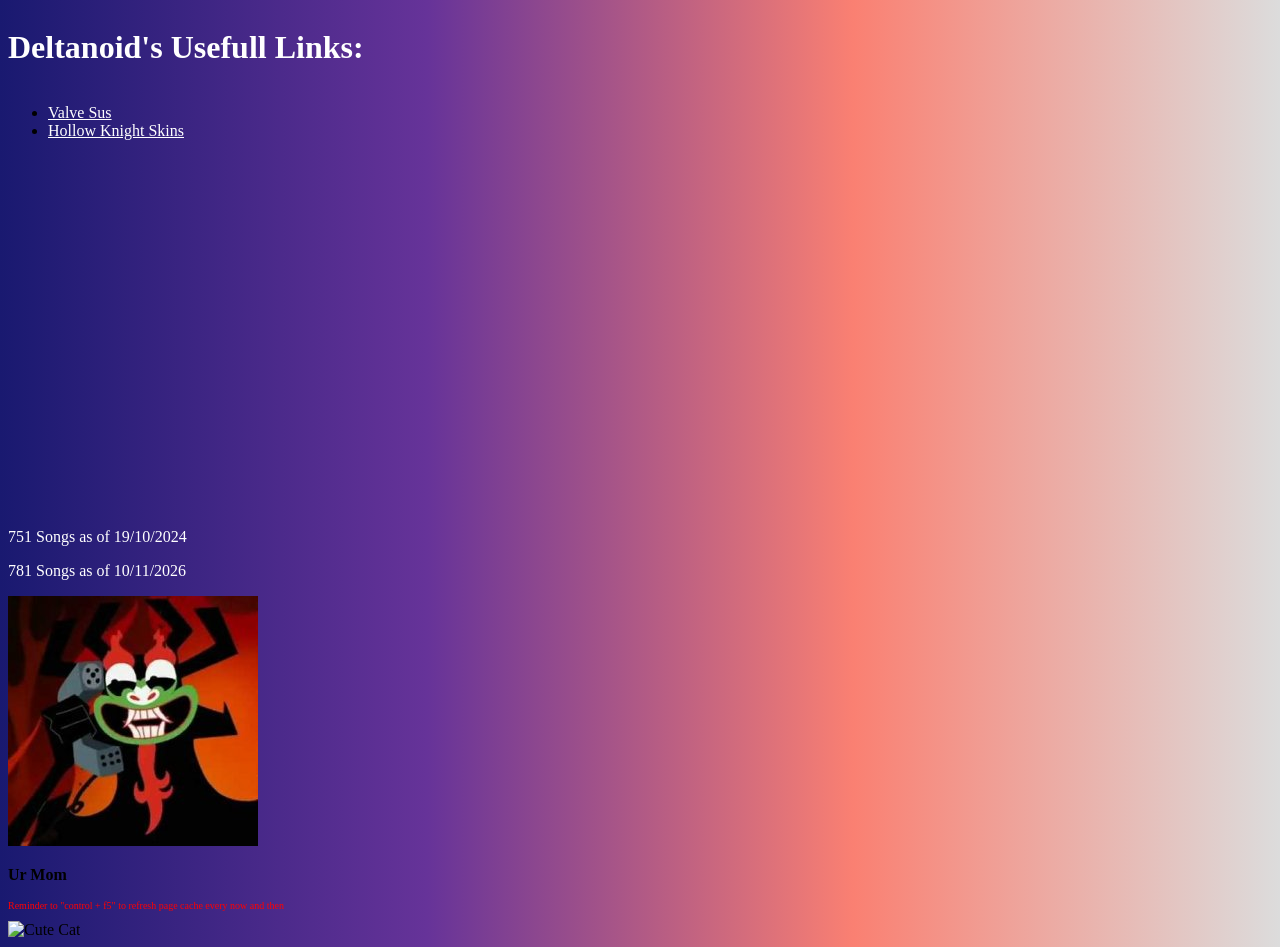
==== index.html @ 9d56f8b7 "added cats Refactored HTML structure to include a main content area and a sidebar for improved layou" ====
<!DOCTYPE html>
<html lang="en">
  <head>
    <meta charset="UTF-8">
    <meta name="viewport" content="width=device-width, initial-scale=1.0">
    <title>Delta's Hub</title>
    <link rel="icon" type="image/x-icon" href="/images/favicon.ico">
    <link href="/style.css" rel="stylesheet" type="text/css" media="all">
  </head>
  <body class="main center">
    <div class="page-layout">
      <main class="content">
        <h1 class="center white"><span>Deltanoid's Usefull Links:</span></h1>
        <ul>
          <li><a class="white" href="https://www.youtube.com/watch?v=fs_Z66-d774">Valve Sus</a></li>
          <li><a class="white" href="https://docs.google.com/document/d/1qKfOtOXpYormusD05I700P8d79E74R1bTb3MP4vum-E/edit#heading=h.p6xizipivwq8">Hollow Knight Skins</a></li>  
        </ul>
        <iframe style="border-radius:12px" src="https://open.spotify.com/embed/playlist/3huY1HtfehmXUfHMocauAo?utm_source=generator" width="100%" height="352" frameBorder="0" allowfullscreen="" allow="autoplay; clipboard-write; encrypted-media; fullscreen; picture-in-picture" loading="lazy"></iframe>
        <p style="color: white;"> 751 Songs as of 19/10/2024</p>
        <p style="color: white;"> 781 Songs as of 10/11/2026</p>
        <img src="/images/Aku.jpg">
    
        <p><strong>Ur Mom</strong></p>
        <p class="note"> Reminder to "control + f5" to refresh page cache every now and then</p>
      </main>
      <aside class="sidebar-image">
        <img src="https://cataas.com/cat/cute" alt="Cute Cat">
      </aside>
    </div>
  </body>
</html>
---- style.css ----
/*body {*/
/*  background-color: white;*/
/*  color: black;*/
/*  font-family: Verdana;*/
/*}*/
/*span {*/
/*    background-color: DarkRed;*/
/*  }*/
.main{
  background-image: linear-gradient(to right, MidnightBlue, RebeccaPurple, Salmon, Gainsboro);
  }
.stinky {
  font-family: 'Helvetica', 'Arial', sans-serif;
  color: white;
  }
.note {
  color: red;
  font-size: 10px;
  }
.white{
  color: white;
  }
.white:visited{
    color: Aquamarine;
  }
.center{
   display: inline-block;
  }
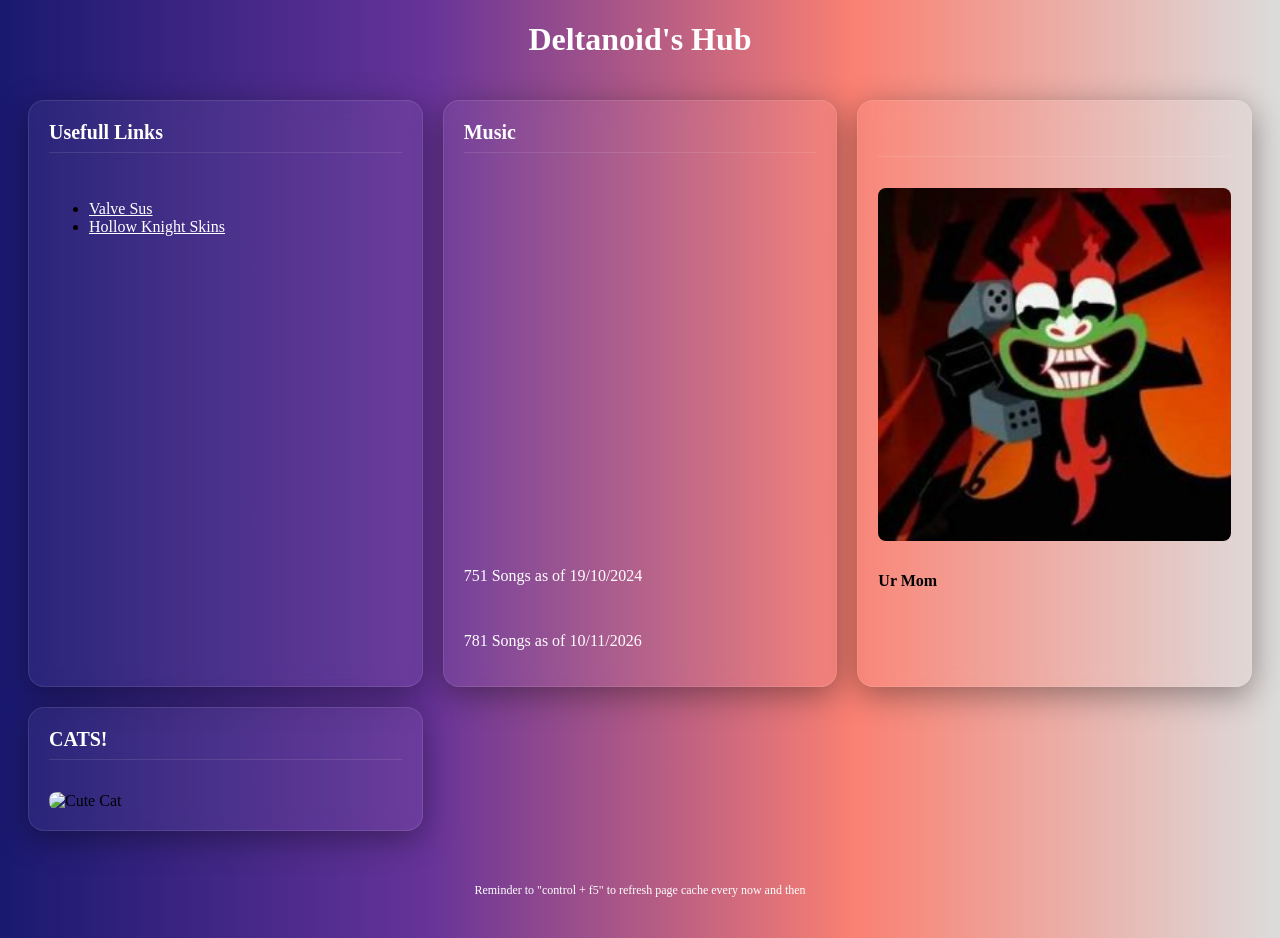
==== commit 73e17020: "now with widgets - switched to relative paths - switched to widgets style" ====
--- a/index.html
+++ b/index.html
@@ -4,28 +4,54 @@
     <meta charset="UTF-8">
     <meta name="viewport" content="width=device-width, initial-scale=1.0">
     <title>Delta's Hub</title>
-    <link rel="icon" type="image/x-icon" href="/images/favicon.ico">
-    <link href="/style.css" rel="stylesheet" type="text/css" media="all">
+    <link rel="icon" type="image/x-icon" href="./images/favicon.ico">
+    <link href="./style.css" rel="stylesheet" type="text/css" media="all">
   </head>
-  <body class="main center">
-    <div class="page-layout">
-      <main class="content">
-        <h1 class="center white"><span>Deltanoid's Usefull Links:</span></h1>
+  <body class="main">
+    <header class="hub-header">
+      <h1 class="white"><span>Deltanoid's Hub</span></h1>  
+    </header>
+
+    <main class="dashboard">
+
+      <!-- usefull links -->
+      <section class="widget">
+        <h2>Usefull Links</h2>
         <ul>
           <li><a class="white" href="https://www.youtube.com/watch?v=fs_Z66-d774">Valve Sus</a></li>
           <li><a class="white" href="https://docs.google.com/document/d/1qKfOtOXpYormusD05I700P8d79E74R1bTb3MP4vum-E/edit#heading=h.p6xizipivwq8">Hollow Knight Skins</a></li>  
         </ul>
+      </section>
+    
+      <!-- spotify thing -->
+      <section class="widget">
+        <h2>Music</h2>
         <iframe style="border-radius:12px" src="https://open.spotify.com/embed/playlist/3huY1HtfehmXUfHMocauAo?utm_source=generator" width="100%" height="352" frameBorder="0" allowfullscreen="" allow="autoplay; clipboard-write; encrypted-media; fullscreen; picture-in-picture" loading="lazy"></iframe>
         <p style="color: white;"> 751 Songs as of 19/10/2024</p>
         <p style="color: white;"> 781 Songs as of 10/11/2026</p>
-        <img src="/images/Aku.jpg">
+      </section>
     
+      <!-- aku + ur mom -->
+      <section class="widget">
+        <h2>ㅤ</h2>
+        <div class="image-row">
+          <img src="./images/Aku.jpg" alt="Aku">
+        </div>
         <p><strong>Ur Mom</strong></p>
-        <p class="note"> Reminder to "control + f5" to refresh page cache every now and then</p>
-      </main>
-      <aside class="sidebar-image">
-        <img src="https://cataas.com/cat/cute" alt="Cute Cat">
-      </aside>
-    </div>
+      </section>
+
+      <!-- cat -->
+      <section class="widget">
+        <h2>CATS!</h2>
+        <div class="image-row">
+          <img src="https://cataas.com/cat/cute" alt="Cute Cat">
+        </div>
+      </section>
+
+    </main>
+    
+    <footer class="hub-footer">
+      <p class="note">Reminder to "control + f5" to refresh page cache every now and then</p>
+    </footer>
   </body>
-</html>
+</html>
--- a/style.css
+++ b/style.css
@@ -1,21 +1,52 @@
-/*body {*/
-/*  background-color: white;*/
-/*  color: black;*/
-/*  font-family: Verdana;*/
-/*}*/
-/*span {*/
-/*    background-color: DarkRed;*/
-/*  }*/
+.dashboard {
+  display: grid;
+  grid-template-columns: repeat(auto-fit, minmax(300px, 1fr));
+  gap: 20px;
+  padding: 20px;
+  max-width: 1400px;
+  margin: 0 auto;
+}
 .main{
   background-image: linear-gradient(to right, MidnightBlue, RebeccaPurple, Salmon, Gainsboro);
   }
+.widget {
+  background: rgba(255, 255, 255, 0.05);
+  border: 1px solid rgba(255, 255, 255, 0.1);
+  border-radius: 16px;
+  padding: 20px;
+  backdrop-filter: blur(10px);
+  box-shadow: 0 8px 32px 0 rgba(0, 0, 0, 0.37);
+  display: flex;
+  flex-direction: column;
+  gap: 15px;
+}
+.widget h2 {
+  color: white;
+  font-size: 1.25rem;
+  border-bottom: 1px solid rgba(255, 255, 255, 0.1);
+  padding-bottom: 8px;
+  margin-top: 0;
+}
+.image-row {
+  display: flex;
+  gap: 10px;
+  justify-content: center;
+  align-items: center;
+}
+.image-row img {
+  width: 100%;
+  /*max-width: 150px;*/
+  height: auto;
+  border-radius: 8px;
+  object-fit: cover;
+}
 .stinky {
   font-family: 'Helvetica', 'Arial', sans-serif;
   color: white;
   }
 .note {
-  color: red;
-  font-size: 10px;
+  color: white;
+  font-size: 12px;
   }
 .white{
   color: white;
@@ -23,6 +54,11 @@
 .white:visited{
     color: Aquamarine;
   }
-.center{
-   display: inline-block;
-  }
+.hub-footer {
+  text-align: center;
+  padding: 20px;
+  margin-top: auto;
+}
+header {
+  text-align: center;
+}
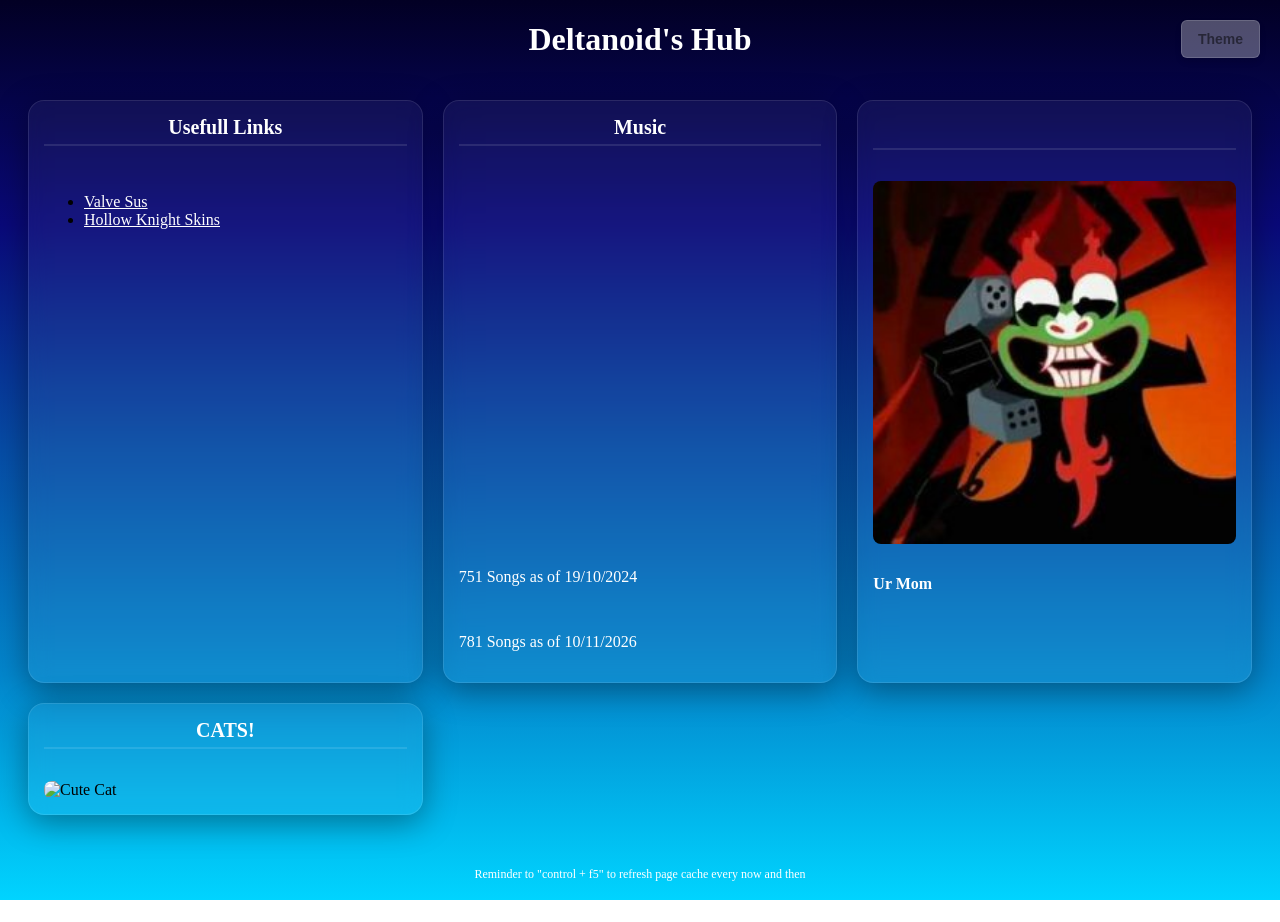
==== commit 287c623a: "added background switcher minor tweaks to styling and added a second togglable gradient" ====
--- a/index.html
+++ b/index.html
@@ -10,6 +10,9 @@
   <body class="main">
     <header class="hub-header">
       <h1 class="white"><span>Deltanoid's Hub</span></h1>  
+      <div class="controls">
+        <button class="btn-toggle" onclick="toggleGradient()">Theme</button>
+      </div>
     </header>
 
     <main class="dashboard">
@@ -26,9 +29,9 @@
       <!-- spotify thing -->
       <section class="widget">
         <h2>Music</h2>
-        <iframe style="border-radius:12px" src="https://open.spotify.com/embed/playlist/3huY1HtfehmXUfHMocauAo?utm_source=generator" width="100%" height="352" frameBorder="0" allowfullscreen="" allow="autoplay; clipboard-write; encrypted-media; fullscreen; picture-in-picture" loading="lazy"></iframe>
-        <p style="color: white;"> 751 Songs as of 19/10/2024</p>
-        <p style="color: white;"> 781 Songs as of 10/11/2026</p>
+        <iframe style="border-radius:12px" src="https://open.spotify.com/embed/playlist/3huY1HtfehmXUfHMocauAo?utm_source=generator" width="100%" height="360" frameBorder="0" allowfullscreen="" allow="autoplay; clipboard-write; encrypted-media; fullscreen; picture-in-picture" loading="lazy"></iframe>
+        <p> 751 Songs as of 19/10/2024</p>
+        <p> 781 Songs as of 10/11/2026</p>
       </section>
     
       <!-- aku + ur mom -->
@@ -53,5 +56,12 @@
     <footer class="hub-footer">
       <p class="note">Reminder to "control + f5" to refresh page cache every now and then</p>
     </footer>
+
+    <script>
+      function toggleGradient() {
+          // Toggles the 'alt-gradient' class on the body tag
+          document.body.classList.toggle('alt-gradient');
+      }
+    </script>
   </body>
 </html>
--- a/style.css
+++ b/style.css
@@ -1,3 +1,39 @@
+html{
+  min-height: 100vh; /* Ensures the body is at least the full height of the screen */
+  margin: 0;
+}
+.main{
+  /* background-image: linear-gradient(to right, MidnightBlue, RebeccaPurple, Salmon, Gainsboro); */
+  background: #020024;
+  background: linear-gradient(to bottom, rgba(2, 0, 36, 1) 0%, rgba(9, 9, 121, 1) 25%, rgba(6, 76, 165, 1) 50%, rgba(3, 134, 204, 1) 75%, rgba(0, 212, 255, 1) 100%);
+  background-repeat: no-repeat;
+  background-attachment: fixed;
+}
+.main.alt-gradient{
+  background-image: linear-gradient(to right, MidnightBlue, RebeccaPurple, Salmon, Gainsboro);
+}
+.controls {
+  position: absolute;
+  top: 20px;
+  right: 20px;
+  z-index: 1000;
+}
+.btn-toggle {
+  padding: 10px 16px;
+  font-size: 14px;
+  font-weight: bold;
+  color: rgba(0,0,0,0.5);
+  background-color: rgba(255, 255, 255, 0.3);
+  border: 1px solid rgba(255,255,255,0.15);
+  border-radius: 6px;
+  cursor: pointer;
+  box-shadow: 0 4px 6px rgba(0,0,0,0.1);
+  transition: all 0.2s ease;
+}
+.btn-toggle:hover {
+  background-color: rgba(255,255,255,0.6);
+  transform: translateY(-1px);
+}
 .dashboard {
   display: grid;
   grid-template-columns: repeat(auto-fit, minmax(300px, 1fr));
@@ -6,14 +42,11 @@
   max-width: 1400px;
   margin: 0 auto;
 }
-.main{
-  background-image: linear-gradient(to right, MidnightBlue, RebeccaPurple, Salmon, Gainsboro);
-  }
 .widget {
   background: rgba(255, 255, 255, 0.05);
   border: 1px solid rgba(255, 255, 255, 0.1);
   border-radius: 16px;
-  padding: 20px;
+  padding: 15px;
   backdrop-filter: blur(10px);
   box-shadow: 0 8px 32px 0 rgba(0, 0, 0, 0.37);
   display: flex;
@@ -23,9 +56,10 @@
 .widget h2 {
   color: white;
   font-size: 1.25rem;
-  border-bottom: 1px solid rgba(255, 255, 255, 0.1);
-  padding-bottom: 8px;
+  border-bottom: 2px solid rgba(255, 255, 255, 0.1);
+  padding-bottom: 5px;
   margin-top: 0;
+  text-align: center;
 }
 .image-row {
   display: flex;
@@ -40,25 +74,26 @@
   border-radius: 8px;
   object-fit: cover;
 }
-.stinky {
-  font-family: 'Helvetica', 'Arial', sans-serif;
+.white{
   color: white;
-  }
+}
+.white:visited{
+  color: Aquamarine;
+}
 .note {
   color: white;
   font-size: 12px;
-  }
-.white{
-  color: white;
-  }
-.white:visited{
-    color: Aquamarine;
   }
 .hub-footer {
   text-align: center;
   padding: 20px;
   margin-top: auto;
 }
+
 header {
   text-align: center;
+}
+
+p {
+  color: white;
 }
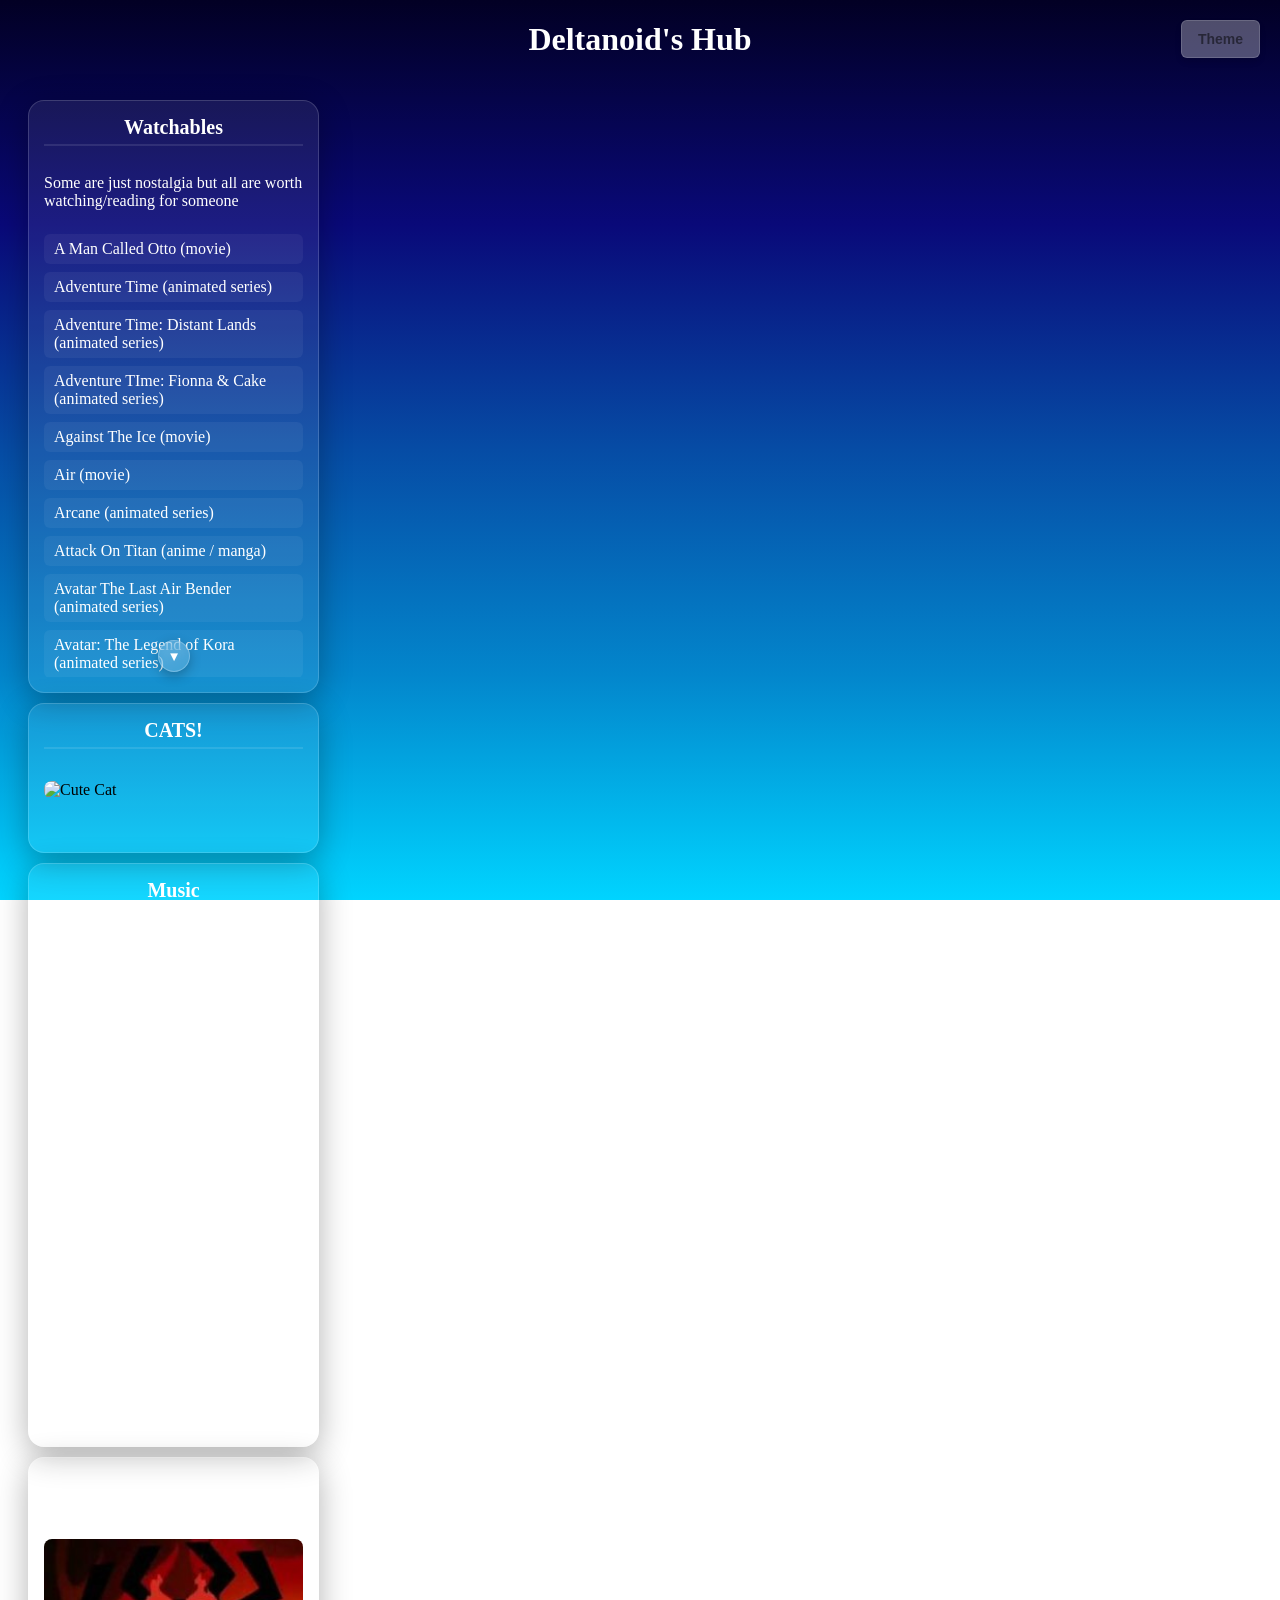
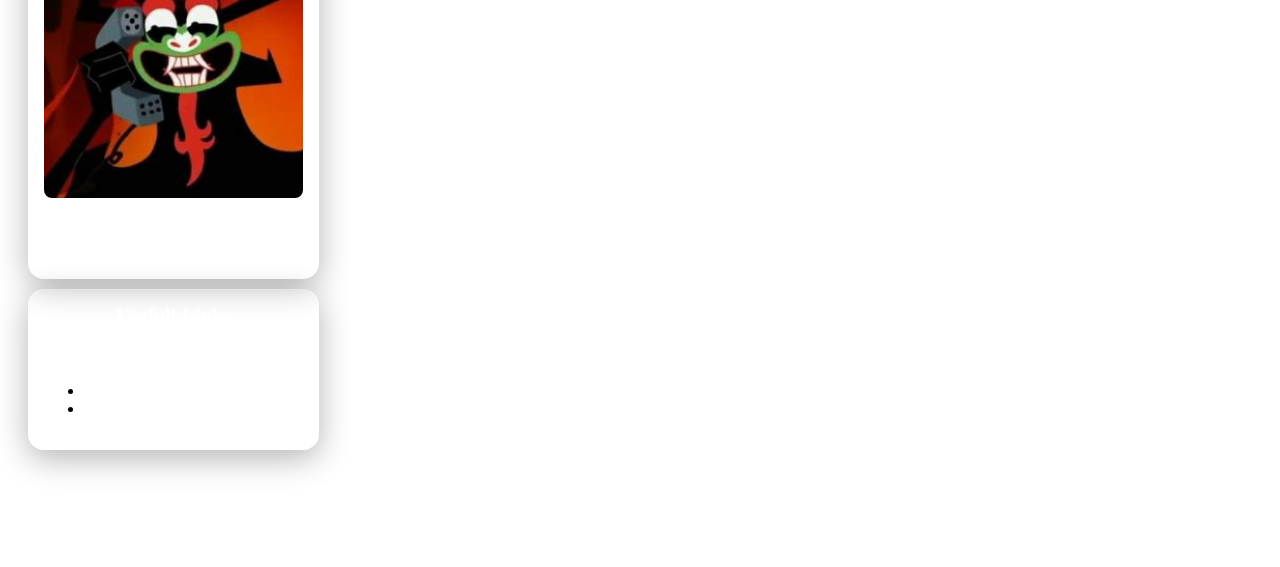
==== commit 32ece8f9: "Add watchables list and Masonry layout Add a scrollable recommendations widget with navigation arrow" ====
--- a/index.html
+++ b/index.html
@@ -16,6 +16,167 @@
     </header>
 
     <main class="dashboard">
+      <div class="grid-sizer"></div>
+      
+      <!-- Watchables -->
+      <section class="widget">
+        <h2>Watchables</h2>
+        <div class="watchables-container">
+          <button class="scroll-arrow scroll-up" aria-label="Scroll up">
+            ▲
+          </button>
+          <div class="watchables-list">
+            <p style="margin-top: -3px;">Some are just nostalgia but all are worth watching/reading for someone</p>
+            <a href="https://www.imdb.com/title/tt7405458/" target="_blank">A Man Called Otto (movie)</a>
+            <a href="link" target="_blank">Adventure Time (animated series)</a>
+            <a href="link" target="_blank">Adventure Time: Distant Lands (animated series)</a>
+            <a href="link" target="_blank">Adventure TIme: Fionna & Cake (animated series)</a>
+            <a href="link" target="_blank">Against The Ice (movie)</a>
+            <a href="https://www.imdb.com/title/tt16419074/" target="_blank">Air (movie)</a>
+            <a href="https://www.imdb.com/title/tt11126994/" target="_blank">Arcane (animated series)</a>
+            <a href="link" target="_blank">Attack On Titan (anime / manga)</a>
+            <a href="link" target="_blank">Avatar The Last Air Bender (animated series)</a>
+            <a href="link" target="_blank">Avatar: The Legend of Kora (animated series)</a>
+            <a href="link" target="_blank">Baki (anime)</a>
+            <a href="link" target="_blank">Batman: The Dark Knight Returns, Part 1 (animated movie)</a>
+            <a href="https://www.imdb.com/title/tt2166834/" target="_blank">Batman: The Dark Knight Returns, Part 2 (animated movie)</a>
+            <a href="link" target="_blank">Better Call Saul (series)</a>
+            <a href="link" target="_blank">BlackBerry 2023 (movie)</a>
+            <a href="link" target="_blank">Bleach (anime)</a>
+            <a href="link" target="_blank">Blood of Zeus (animated series)</a>
+            <a href="link" target="_blank">Borat (movie)</a>
+            <a href="link" target="_blank">Breaking Bad (series)</a>
+            <a href="link" target="_blank">Castlevania (anime)</a>
+            <a href="link" target="_blank">Chainsaw Man (anime)</a>
+            <a href="link" target="_blank">Chowder (animated series)</a>
+            <a href="link" target="_blank">Clarkson's Farm (series)</a>
+            <a href="link" target="_blank">Courage the cowardly dog (animated series)</a>
+            <a href="https://www.imdb.com/title/tt12590266/" target="_blank">Cyberpunk: Edgerunners (anime)</a>
+            <a href="link" target="_blank">Delicious in Dungeon (anime)</a>
+            <a href="link" target="_blank">Devil May Cry (anime)</a>
+            <a href="link" target="_blank">Doctor Strange (movie)</a>
+            <a href="link" target="_blank">Dofus (animated series)</a>
+            <a href="https://www.imdb.com/title/tt4731504/" target="_blank">Dofus: Book 1 - Julith (animated movie)</a>
+            <a href="https://www.imdb.com/title/tt4644488/" target="_blank">Dragon Ball Super (anime)</a>
+            <a href="https://www.imdb.com/title/tt1409055/" target="_blank">Dragon Ball Z Kai (anime)</a>
+            <a href="link" target="_blank">Fire Force (anime)</a>
+            <a href="link" target="_blank">Ford v Ferrari (movie)</a>
+            <a href="link" target="_blank">Ranking of Kings (anime)</a>
+            <a href="link" target="_blank">Fight Club (movie)</a>
+            <a href="link" target="_blank">Friends (series)</a>
+            <a href="link" target="_blank">Frieren: Beyond Journey's End (anime)</a>
+            <a href="link" target="_blank">Fullmetal Alchemist Brotherhood (anime)</a>
+            <a href="link" target="_blank">Gachiakuta (anime)</a>
+            <a href="link" target="_blank">Game Of Thrones (series)</a>
+            <a href="link" target="_blank">Gotham (series)</a>
+            <a href="link" target="_blank">Gran Turismo (movie)</a>
+            <a href="link" target="_blank">Gravity Falls (animated series)</a>
+            <a href="link" target="_blank">Green Lantern: The Animated Series (animated series)</a>
+            <a href="link" target="_blank">Guardians of the Galaxy (movie series)</a>
+            <a href="link" target="_blank">Guillermo del Toro's Pinocchio (animated movie)</a>
+            <a href="link" target="_blank">Harry Potter (movie series)</a>
+            <a href="link" target="_blank">Hellboy (movie series)</a>
+            <a href="link" target="_blank">Hit Man 2024 (movie)</a>
+            <a href="link" target="_blank">How I Met Your Mother (series)</a>
+            <a href="link" target="_blank">How To Train Your Dragon (animated movie)</a>
+            <a href="link" target="_blank">I Parry Everthing (anime)</a>
+            <a href="link" target="_blank">Invincible (animated series)</a>
+            <a href="link" target="_blank">Iron Man (movie)</a>
+            <a href="link" target="_blank">Joker 2019 (movie)</a>
+            <a href="link" target="_blank">Jujutsu kaisen (anime / manga)</a>
+            <a href="link" target="_blank">Kimi no Na wa / Your name (animated movie)</a>
+            <a href="link" target="_blank">Kiseijuu Sei no Kakuritsu / Parasyte (anime)</a>
+            <a href="link" target="_blank">Loki (series)</a>
+            <a href="link" target="_blank">Lucifer 2016 (series)</a>
+            <a href="link" target="_blank">Man VS Bee (series)</a>
+            <a href="link" target="_blank">Manifest (series)</a>
+            <a href="link" target="_blank">Megas XLR (animated series)</a>
+            <a href="link" target="_blank">Monster: The Jeffrey Dahmer Story (2022) (series)</a>
+            <a href="link" target="_blank">Mr. Bean (series)</a>
+            <a href="link" target="_blank">Nanatsu No Taizai (anime / manga)</a>
+            <a href="link" target="_blank">Naruto (anime)</a>
+            <a href="link" target="_blank">Noblesse (manhwa)</a>
+            <a href="link" target="_blank">Nobody (movie)</a>
+            <a href="link" target="_blank">Onepunch-Man (anime)</a>
+            <a href="link" target="_blank">Over The Garden Wall (animated series)</a>
+            <a href="link" target="_blank">Overgeared (manhwa)</a>
+            <a href="link" target="_blank">Overlord (anime)</a>
+            <a href="link" target="_blank">Pantheon (animated series)</a>
+            <a href="link" target="_blank">Penn & Teller: Fool Us (series)</a>
+            <a href="link" target="_blank">Pirates Of The Caribbean (movie series)</a>
+            <a href="link" target="_blank">Primal (Animated Series)</a>
+            <a href="link" target="_blank">Regular Show (animated series)</a>
+            <a href="link" target="_blank">Resident Alien (series)</a>
+            <a href="link" target="_blank">Rick and Morty (animated series)</a>
+            <a href="link" target="_blank">Rush Hour (movie series)</a>
+            <a href="link" target="_blank">Samurai Jack (animated series)</a>
+            <a href="link" target="_blank">Sentenced to Be a Hero (anime)</a>
+            <a href="link" target="_blank">Severance (series)</a>
+            <a href="link" target="_blank">Silo 2023 (series)</a>
+            <a href="link" target="_blank">Smiling Friends (animated series)</a>
+            <a href="link" target="_blank">Solo Leveling (manhwa / anime)</a>
+            <a href="link" target="_blank">Spider-man: Into The Spider-Verse (animated movie)</a>
+            <a href="link" target="_blank">Supernatural (series)</a>
+            <a href="link" target="_blank">Survival Story of a Sword King in a Fantasy World (manhwa)</a>
+            <a href="link" target="_blank">Sym-Bionic Titan (animated series)</a>
+            <a href="link" target="_blank">The Bear (series)</a>
+            <a href="link" target="_blank">The Black Phone (movie)</a>
+            <a href="link" target="_blank">The Boys (series)</a>
+            <a href="link" target="_blank">The Disastrous Life of Saiki K. (anime)</a>
+            <a href="link" target="_blank">The Dragon Prince (animated series)</a>
+            <a href="link" target="_blank">The Good Place (series)</a>
+            <a href="link" target="_blank">The Grand Tour (series)</a>
+            <a href="link" target="_blank">The Hobbit / The Lord of The Rings (movie series)</a>
+            <a href="link" target="_blank">The Last Kingdom (series)</a>
+            <a href="link" target="_blank">The Last Kingdom: Seven Kings Must Die (movie)</a>
+            <a href="link" target="_blank">The Martian 2015 (movie)</a>
+            <a href="link" target="_blank">The Matrix (movie series)</a>
+            <a href="link" target="_blank">The Menu (movie)</a>
+            <a href="link" target="_blank">The Northman (movie)</a>
+            <a href="link" target="_blank">The Office (series)</a>
+            <a href="link" target="_blank">The Rising Of The Shield Hero (anime)</a>
+            <a href="link" target="_blank">The Shawshank Redemption (movie)</a>
+            <a href="link" target="_blank">The Way Of The Househusband (anime)</a>
+            <a href="link" target="_blank">The Witcher (series)</a>
+            <a href="link" target="_blank">The Wonderful Story of Henry Sugar (movie)</a>
+            <a href="link" target="_blank">Top Gear (Brit / till s22) (series)</a>
+            <a href="link" target="_blank">Total Drama Island (animated series)</a>
+            <a href="link" target="_blank">Wakfu (animated series)</a>
+            <a href="link" target="_blank">What If? Marvel (animated series)</a>
+            <a href="link" target="_blank">Wizards of Waverly Place (series)</a>
+            <a href="link" target="_blank">X-Men '97 (animated series)</a>
+            <a href="link" target="_blank">Young Justice (animated series)</a>
+          </div>
+          <button class="scroll-arrow scroll-down" aria-label="Scroll down">
+            ▼
+          </button>
+        </div>
+      </section>
+
+      <!-- cat -->
+      <section class="widget">
+        <h2>CATS!</h2>
+        <div class="image-row">
+          <img src="https://cataas.com/cat/cute" alt="Cute Cat">
+        </div>
+      </section>
+    
+      <!-- spotify thing -->
+      <section class="widget">
+        <h2>Music</h2>
+        <iframe style="border-radius:12px" src="https://open.spotify.com/embed/playlist/3huY1HtfehmXUfHMocauAo?utm_source=generator" width="100%" height="360" frameBorder="0" allowfullscreen="" allow="autoplay; clipboard-write; encrypted-media; fullscreen; picture-in-picture" loading="lazy"></iframe>
+        <p> 751 Songs as of 19/10/2024</p>
+        <p> 781 Songs as of 10/11/2026</p>
+      </section>
+    
+      <!-- aku + ur mom -->
+      <section class="widget">
+        <h2>ㅤ</h2>
+        <div class="image-row">
+          <img src="./images/Aku.jpg" alt="Aku">
+        </div>
+        <p><strong>Ur Mom</strong></p>
+      </section>
 
       <!-- usefull links -->
       <section class="widget">
@@ -25,43 +186,75 @@
           <li><a class="white" href="https://docs.google.com/document/d/1qKfOtOXpYormusD05I700P8d79E74R1bTb3MP4vum-E/edit#heading=h.p6xizipivwq8">Hollow Knight Skins</a></li>  
         </ul>
       </section>
-    
-      <!-- spotify thing -->
-      <section class="widget">
-        <h2>Music</h2>
-        <iframe style="border-radius:12px" src="https://open.spotify.com/embed/playlist/3huY1HtfehmXUfHMocauAo?utm_source=generator" width="100%" height="360" frameBorder="0" allowfullscreen="" allow="autoplay; clipboard-write; encrypted-media; fullscreen; picture-in-picture" loading="lazy"></iframe>
-        <p> 751 Songs as of 19/10/2024</p>
-        <p> 781 Songs as of 10/11/2026</p>
-      </section>
-    
-      <!-- aku + ur mom -->
-      <section class="widget">
-        <h2>ㅤ</h2>
-        <div class="image-row">
-          <img src="./images/Aku.jpg" alt="Aku">
-        </div>
-        <p><strong>Ur Mom</strong></p>
-      </section>
-
-      <!-- cat -->
-      <section class="widget">
-        <h2>CATS!</h2>
-        <div class="image-row">
-          <img src="https://cataas.com/cat/cute" alt="Cute Cat">
-        </div>
-      </section>
-
     </main>
     
     <footer class="hub-footer">
       <p class="note">Reminder to "control + f5" to refresh page cache every now and then</p>
     </footer>
 
+    <!-- scripts -->
     <script>
       function toggleGradient() {
-          // Toggles the 'alt-gradient' class on the body tag
-          document.body.classList.toggle('alt-gradient');
+        // Toggle the 'alt-gradient' class on the body tag
+        document.body.classList.toggle('alt-gradient');
       }
+    </script>
+
+    <script src="https://unpkg.com/masonry-layout@4/dist/masonry.pkgd.min.js"></script>
+
+    <script src="https://unpkg.com/imagesloaded@5/imagesloaded.pkgd.min.js"></script>
+
+    <script>
+      document.addEventListener("DOMContentLoaded", () => {
+        const dashboard = document.querySelector(".dashboard");
+
+        const masonry = new Masonry(dashboard, {
+          itemSelector: ".widget",
+          columnWidth: ".grid-sizer",
+          gutter: 20,
+          percentPosition: true,
+          horizontalOrder: false // true for ordered columns, false for minimum page height
+        });
+
+        imagesLoaded(dashboard, () => {
+          masonry.layout();
+        });
+      });
+    </script>
+    <script>
+      document.querySelectorAll(".watchables-container").forEach(container => {
+      const list = container.querySelector(".watchables-list");
+      const up = container.querySelector(".scroll-up");
+      const down = container.querySelector(".scroll-down");
+
+      function updateArrows() {
+        up.classList.toggle("visible", list.scrollTop > 0);
+
+        down.classList.toggle(
+          "visible",
+          list.scrollTop + list.clientHeight < list.scrollHeight - 2
+        );
+      }
+
+      up.addEventListener("click", () => {
+        list.scrollBy({
+          top: -150,
+          behavior: "smooth"
+        });
+      });
+
+      down.addEventListener("click", () => {
+        list.scrollBy({
+          top: 150,
+          behavior: "smooth"
+        });
+      });
+
+      list.addEventListener("scroll", updateArrows);
+      new ResizeObserver(updateArrows).observe(list);
+
+      updateArrows();
+    });
     </script>
   </body>
 </html>
--- a/style.css
+++ b/style.css
@@ -1,5 +1,5 @@
 html{
-  min-height: 100vh; /* Ensures the body is at least the full height of the screen */
+  min-height: 100vh;
   margin: 0;
 }
 .main{
@@ -35,23 +35,52 @@
   transform: translateY(-1px);
 }
 .dashboard {
-  display: grid;
-  grid-template-columns: repeat(auto-fit, minmax(300px, 1fr));
-  gap: 20px;
+  display: block;
+  position: relative;
   padding: 20px;
   max-width: 1400px;
   margin: 0 auto;
 }
+.grid-sizer {
+  width: calc((100% - 60px) / 4);
+  box-sizing: border-box;
+}
+@media (max-width: 1100px) {
+  .grid-sizer,
+  .widget {
+    width: calc((100% - 40px) / 3);
+  }
+}
+
+/* Tablets: 2 columns */
+@media (max-width: 800px) {
+  .grid-sizer,
+  .widget {
+    width: calc((100% - 20px) / 2);
+  }
+}
+
+/* Mobile: 1 column */
+@media (max-width: 500px) {
+  .grid-sizer,
+  .widget {
+    width: 100%;
+  }
+}
 .widget {
-  background: rgba(255, 255, 255, 0.05);
-  border: 1px solid rgba(255, 255, 255, 0.1);
+  width: calc((100% - 60px) / 4);
+  box-sizing: border-box;
+  background: rgba(255, 255, 255, 0.08);
+  border: 1px solid rgba(255, 255, 255, 0.16);
   border-radius: 16px;
   padding: 15px;
-  backdrop-filter: blur(10px);
-  box-shadow: 0 8px 32px 0 rgba(0, 0, 0, 0.37);
+  /* backdrop-filter: blur(10px); */
+  box-shadow: 0 8px 32px 0 rgba(0, 0, 0, 0.3);
   display: flex;
   flex-direction: column;
   gap: 15px;
+  min-height: 150px;
+  margin-bottom: 10px;
 }
 .widget h2 {
   color: white;
@@ -80,6 +109,76 @@
 .white:visited{
   color: Aquamarine;
 }
+.watchables-container {
+  position: relative;
+  min-height: 300px;
+  /* background-color: red; */
+}
+
+.watchables-list {
+  min-height: 300px;
+  max-height: 500px;
+  overflow-y: auto;
+  display: flex;
+  flex-direction: column;
+  gap: 8px;
+
+  scrollbar-width: none;
+}
+.watchables-list::-webkit-scrollbar {
+  display: none;
+}
+.watchables-list a {
+  flex-shrink: 0;
+  color: white;
+  text-decoration: none;
+  padding: 6px 10px;
+  border-radius: 6px;
+  background: rgba(255, 255, 255, 0.05);
+  transition: background 0.2s ease;
+}
+
+.watchables-list a:hover {
+  background: rgba(255, 255, 255, 0.15);
+}
+.scroll-arrow {
+  position: absolute;
+  left: 50%;
+  transform: translateX(-50%);
+  z-index: 10;
+
+  width: 32px;
+  height: 32px;
+  border-radius: 50%;
+
+  color: white;
+  background: rgba(255, 255, 255, 0.15);
+  border: 1px solid rgba(255, 255, 255, 0.25);
+  backdrop-filter: blur(10px);
+  box-shadow: 0 4px 12px rgba(0, 0, 0, 0.25);
+
+  cursor: pointer;
+  opacity: 0;
+  pointer-events: none;
+  transition: opacity 0.2s, background 0.2s;
+}
+
+.scroll-arrow:hover {
+  background: rgba(255, 255, 255, 0.3);
+}
+.scroll-up {
+  top: 5px;
+}
+
+.scroll-down {
+  bottom: 5px;
+}
+
+.scroll-arrow.visible {
+  opacity: 1;
+  pointer-events: auto;
+}
+
 .note {
   color: white;
   font-size: 12px;
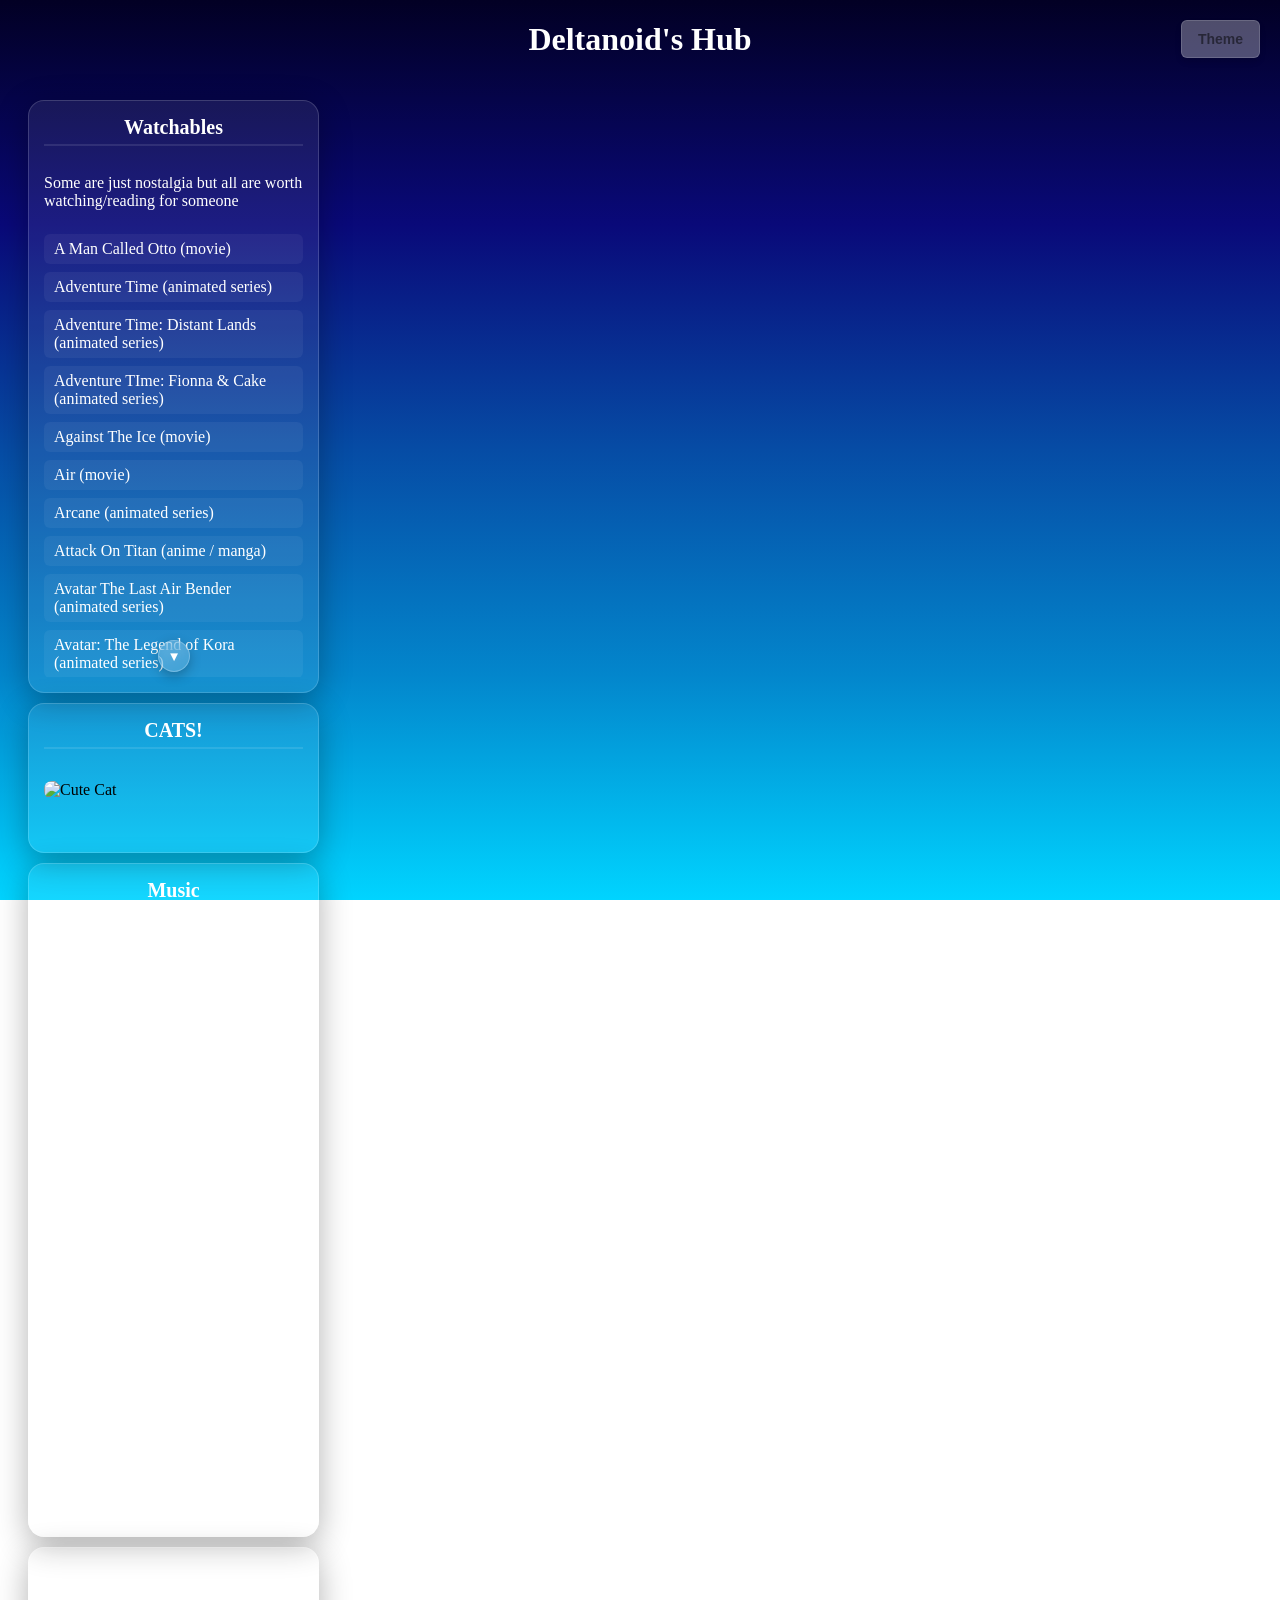
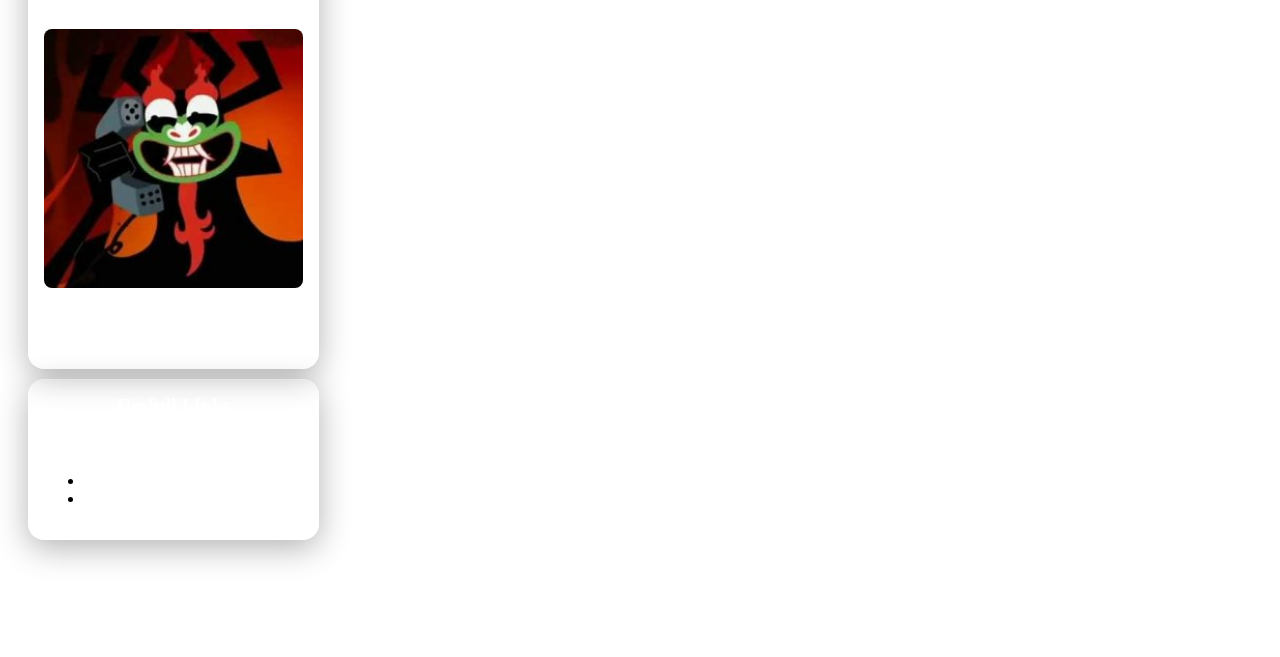
==== commit 3c43ffa0: "Add playlist links to music widget Add YouTube and Spotify playlist links with boxed styling, and op" ====
--- a/index.html
+++ b/index.html
@@ -28,124 +28,125 @@
           <div class="watchables-list">
             <p style="margin-top: -3px;">Some are just nostalgia but all are worth watching/reading for someone</p>
             <a href="https://www.imdb.com/title/tt7405458/" target="_blank">A Man Called Otto (movie)</a>
-            <a href="link" target="_blank">Adventure Time (animated series)</a>
-            <a href="link" target="_blank">Adventure Time: Distant Lands (animated series)</a>
-            <a href="link" target="_blank">Adventure TIme: Fionna & Cake (animated series)</a>
-            <a href="link" target="_blank">Against The Ice (movie)</a>
+            <a href="https://www.imdb.com/title/tt1305826/" target="_blank">Adventure Time (animated series)</a>
+            <a href="https://www.imdb.com/title/tt11165358/" target="_blank">Adventure Time: Distant Lands (animated series)</a>
+            <a href="https://www.imdb.com/title/tt15248880/" target="_blank">Adventure TIme: Fionna & Cake (animated series)</a>
+            <a href="https://www.imdb.com/title/tt13873302/" target="_blank">Against The Ice (movie)</a>
             <a href="https://www.imdb.com/title/tt16419074/" target="_blank">Air (movie)</a>
             <a href="https://www.imdb.com/title/tt11126994/" target="_blank">Arcane (animated series)</a>
-            <a href="link" target="_blank">Attack On Titan (anime / manga)</a>
-            <a href="link" target="_blank">Avatar The Last Air Bender (animated series)</a>
-            <a href="link" target="_blank">Avatar: The Legend of Kora (animated series)</a>
-            <a href="link" target="_blank">Baki (anime)</a>
-            <a href="link" target="_blank">Batman: The Dark Knight Returns, Part 1 (animated movie)</a>
+            <a href="https://www.imdb.com/title/tt2560140/" target="_blank">Attack On Titan (anime / manga)</a>
+            <a href="https://www.imdb.com/title/tt0417299/" target="_blank">Avatar The Last Air Bender (animated series)</a>
+            <a href="https://www.imdb.com/title/tt1695360/" target="_blank">Avatar: The Legend of Kora (animated series)</a>
+            <a href="https://www.imdb.com/title/tt6357658/" target="_blank">Baki (anime)</a>
+            <a href="https://www.imdb.com/title/tt2313197/" target="_blank">Batman: The Dark Knight Returns, Part 1 (animated movie)</a>
             <a href="https://www.imdb.com/title/tt2166834/" target="_blank">Batman: The Dark Knight Returns, Part 2 (animated movie)</a>
-            <a href="link" target="_blank">Better Call Saul (series)</a>
-            <a href="link" target="_blank">BlackBerry 2023 (movie)</a>
-            <a href="link" target="_blank">Bleach (anime)</a>
-            <a href="link" target="_blank">Blood of Zeus (animated series)</a>
-            <a href="link" target="_blank">Borat (movie)</a>
-            <a href="link" target="_blank">Breaking Bad (series)</a>
-            <a href="link" target="_blank">Castlevania (anime)</a>
-            <a href="link" target="_blank">Chainsaw Man (anime)</a>
-            <a href="link" target="_blank">Chowder (animated series)</a>
-            <a href="link" target="_blank">Clarkson's Farm (series)</a>
-            <a href="link" target="_blank">Courage the cowardly dog (animated series)</a>
+            <a href="https://www.imdb.com/title/tt3032476/" target="_blank">Better Call Saul (series)</a>
+            <a href="https://www.imdb.com/title/tt21867434/" target="_blank">BlackBerry 2023 (movie)</a>
+            <a href="https://www.imdb.com/title/tt0434665/" target="_blank">Bleach (anime)</a>
+            <a href="https://www.imdb.com/title/tt10009170/" target="_blank">Blood of Zeus (animated series)</a>
+            <a href="https://www.imdb.com/title/tt0443453/" target="_blank">Borat (movie)</a>
+            <a href="https://www.imdb.com/title/tt0903747/" target="_blank">Breaking Bad (series)</a>
+            <a href="https://www.imdb.com/title/tt6517102/" target="_blank">Castlevania (anime)</a>
+            <a href="https://www.imdb.com/title/tt13616990/" target="_blank">Chainsaw Man (anime)</a>
+            <a href="https://www.imdb.com/title/tt1140100/" target="_blank">Chowder (animated series)</a>
+            <a href="https://www.imdb.com/title/tt10541088/" target="_blank">Clarkson's Farm (series)</a>
+            <a href="https://www.imdb.com/title/tt0220880/" target="_blank">Courage the cowardly dog (animated series)</a>
             <a href="https://www.imdb.com/title/tt12590266/" target="_blank">Cyberpunk: Edgerunners (anime)</a>
-            <a href="link" target="_blank">Delicious in Dungeon (anime)</a>
-            <a href="link" target="_blank">Devil May Cry (anime)</a>
-            <a href="link" target="_blank">Doctor Strange (movie)</a>
-            <a href="link" target="_blank">Dofus (animated series)</a>
+            <a href="https://www.imdb.com/title/tt21621494/" target="_blank">Delicious in Dungeon (anime)</a>
+            <a href="https://www.imdb.com/title/tt15716776/" target="_blank">Devil May Cry (anime)</a>
+            <a href="https://www.imdb.com/title/tt1211837/" target="_blank">Doctor Strange (movie)</a>
+            <a href="https://www.imdb.com/title/tt4532262/" target="_blank">Dofus (animated series)</a>
             <a href="https://www.imdb.com/title/tt4731504/" target="_blank">Dofus: Book 1 - Julith (animated movie)</a>
             <a href="https://www.imdb.com/title/tt4644488/" target="_blank">Dragon Ball Super (anime)</a>
             <a href="https://www.imdb.com/title/tt1409055/" target="_blank">Dragon Ball Z Kai (anime)</a>
-            <a href="link" target="_blank">Fire Force (anime)</a>
-            <a href="link" target="_blank">Ford v Ferrari (movie)</a>
-            <a href="link" target="_blank">Ranking of Kings (anime)</a>
-            <a href="link" target="_blank">Fight Club (movie)</a>
-            <a href="link" target="_blank">Friends (series)</a>
-            <a href="link" target="_blank">Frieren: Beyond Journey's End (anime)</a>
-            <a href="link" target="_blank">Fullmetal Alchemist Brotherhood (anime)</a>
-            <a href="link" target="_blank">Gachiakuta (anime)</a>
-            <a href="link" target="_blank">Game Of Thrones (series)</a>
-            <a href="link" target="_blank">Gotham (series)</a>
-            <a href="link" target="_blank">Gran Turismo (movie)</a>
-            <a href="link" target="_blank">Gravity Falls (animated series)</a>
-            <a href="link" target="_blank">Green Lantern: The Animated Series (animated series)</a>
-            <a href="link" target="_blank">Guardians of the Galaxy (movie series)</a>
-            <a href="link" target="_blank">Guillermo del Toro's Pinocchio (animated movie)</a>
-            <a href="link" target="_blank">Harry Potter (movie series)</a>
-            <a href="link" target="_blank">Hellboy (movie series)</a>
-            <a href="link" target="_blank">Hit Man 2024 (movie)</a>
-            <a href="link" target="_blank">How I Met Your Mother (series)</a>
-            <a href="link" target="_blank">How To Train Your Dragon (animated movie)</a>
-            <a href="link" target="_blank">I Parry Everthing (anime)</a>
-            <a href="link" target="_blank">Invincible (animated series)</a>
-            <a href="link" target="_blank">Iron Man (movie)</a>
-            <a href="link" target="_blank">Joker 2019 (movie)</a>
-            <a href="link" target="_blank">Jujutsu kaisen (anime / manga)</a>
-            <a href="link" target="_blank">Kimi no Na wa / Your name (animated movie)</a>
-            <a href="link" target="_blank">Kiseijuu Sei no Kakuritsu / Parasyte (anime)</a>
-            <a href="link" target="_blank">Loki (series)</a>
-            <a href="link" target="_blank">Lucifer 2016 (series)</a>
-            <a href="link" target="_blank">Man VS Bee (series)</a>
-            <a href="link" target="_blank">Manifest (series)</a>
-            <a href="link" target="_blank">Megas XLR (animated series)</a>
-            <a href="link" target="_blank">Monster: The Jeffrey Dahmer Story (2022) (series)</a>
-            <a href="link" target="_blank">Mr. Bean (series)</a>
-            <a href="link" target="_blank">Nanatsu No Taizai (anime / manga)</a>
-            <a href="link" target="_blank">Naruto (anime)</a>
-            <a href="link" target="_blank">Noblesse (manhwa)</a>
-            <a href="link" target="_blank">Nobody (movie)</a>
-            <a href="link" target="_blank">Onepunch-Man (anime)</a>
-            <a href="link" target="_blank">Over The Garden Wall (animated series)</a>
-            <a href="link" target="_blank">Overgeared (manhwa)</a>
-            <a href="link" target="_blank">Overlord (anime)</a>
-            <a href="link" target="_blank">Pantheon (animated series)</a>
-            <a href="link" target="_blank">Penn & Teller: Fool Us (series)</a>
-            <a href="link" target="_blank">Pirates Of The Caribbean (movie series)</a>
-            <a href="link" target="_blank">Primal (Animated Series)</a>
-            <a href="link" target="_blank">Regular Show (animated series)</a>
-            <a href="link" target="_blank">Resident Alien (series)</a>
-            <a href="link" target="_blank">Rick and Morty (animated series)</a>
-            <a href="link" target="_blank">Rush Hour (movie series)</a>
-            <a href="link" target="_blank">Samurai Jack (animated series)</a>
-            <a href="link" target="_blank">Sentenced to Be a Hero (anime)</a>
-            <a href="link" target="_blank">Severance (series)</a>
-            <a href="link" target="_blank">Silo 2023 (series)</a>
-            <a href="link" target="_blank">Smiling Friends (animated series)</a>
-            <a href="link" target="_blank">Solo Leveling (manhwa / anime)</a>
-            <a href="link" target="_blank">Spider-man: Into The Spider-Verse (animated movie)</a>
-            <a href="link" target="_blank">Supernatural (series)</a>
-            <a href="link" target="_blank">Survival Story of a Sword King in a Fantasy World (manhwa)</a>
-            <a href="link" target="_blank">Sym-Bionic Titan (animated series)</a>
-            <a href="link" target="_blank">The Bear (series)</a>
-            <a href="link" target="_blank">The Black Phone (movie)</a>
-            <a href="link" target="_blank">The Boys (series)</a>
-            <a href="link" target="_blank">The Disastrous Life of Saiki K. (anime)</a>
-            <a href="link" target="_blank">The Dragon Prince (animated series)</a>
-            <a href="link" target="_blank">The Good Place (series)</a>
-            <a href="link" target="_blank">The Grand Tour (series)</a>
-            <a href="link" target="_blank">The Hobbit / The Lord of The Rings (movie series)</a>
-            <a href="link" target="_blank">The Last Kingdom (series)</a>
-            <a href="link" target="_blank">The Last Kingdom: Seven Kings Must Die (movie)</a>
-            <a href="link" target="_blank">The Martian 2015 (movie)</a>
-            <a href="link" target="_blank">The Matrix (movie series)</a>
-            <a href="link" target="_blank">The Menu (movie)</a>
-            <a href="link" target="_blank">The Northman (movie)</a>
-            <a href="link" target="_blank">The Office (series)</a>
-            <a href="link" target="_blank">The Rising Of The Shield Hero (anime)</a>
-            <a href="link" target="_blank">The Shawshank Redemption (movie)</a>
-            <a href="link" target="_blank">The Way Of The Househusband (anime)</a>
-            <a href="link" target="_blank">The Witcher (series)</a>
-            <a href="link" target="_blank">The Wonderful Story of Henry Sugar (movie)</a>
-            <a href="link" target="_blank">Top Gear (Brit / till s22) (series)</a>
-            <a href="link" target="_blank">Total Drama Island (animated series)</a>
-            <a href="link" target="_blank">Wakfu (animated series)</a>
-            <a href="link" target="_blank">What If? Marvel (animated series)</a>
-            <a href="link" target="_blank">Wizards of Waverly Place (series)</a>
-            <a href="link" target="_blank">X-Men '97 (animated series)</a>
-            <a href="link" target="_blank">Young Justice (animated series)</a>
+            <a href="https://www.imdb.com/title/tt9307686/" target="_blank">Fire Force (anime)</a>
+            <a href="https://www.imdb.com/title/tt1950186/" target="_blank">Ford v Ferrari (movie)</a>
+            <a href="https://www.imdb.com/title/tt13409432/" target="_blank">Ranking of Kings (anime)</a>
+            <a href="https://www.imdb.com/title/tt0137523/" target="_blank">Fight Club (movie)</a>
+            <a href="https://www.imdb.com/title/tt0108778/" target="_blank">Friends (series)</a>
+            <a href="https://www.imdb.com/title/tt22248376/" target="_blank">Frieren: Beyond Journey's End (anime)</a>
+            <a href="https://www.imdb.com/title/tt1355642/" target="_blank">Fullmetal Alchemist Brotherhood (anime)</a>
+            <a href="https://www.imdb.com/title/tt32612521/" target="_blank">Gachiakuta (anime)</a>
+            <a href="https://www.imdb.com/title/tt0944947/" target="_blank">Game Of Thrones (series)</a>
+            <a href="https://www.imdb.com/title/tt3749900/" target="_blank">Gotham (series)</a>
+            <a href="https://www.imdb.com/title/tt4495098/" target="_blank">Gran Turismo (movie)</a>
+            <a href="https://www.imdb.com/title/tt1865718/" target="_blank">Gravity Falls (animated series)</a>
+            <a href="https://www.imdb.com/title/tt1724587/" target="_blank">Green Lantern: The Animated Series (animated series)</a>
+            <a href="https://www.imdb.com/title/tt2015381/" target="_blank">Guardians of the Galaxy (movie series)</a>
+            <a href="https://www.imdb.com/title/tt1488589/" target="_blank">Guillermo del Toro's Pinocchio (animated movie)</a>
+            <a href="https://www.imdb.com/title/tt0241527/" target="_blank">Harry Potter (movie series)</a>
+            <a href="https://www.imdb.com/title/tt0167190/" target="_blank">Hellboy (movie series)</a>
+            <a href="https://www.imdb.com/title/tt20215968/" target="_blank">Hit Man (movie)</a>
+            <a href="https://www.imdb.com/title/tt0460649/" target="_blank">How I Met Your Mother (series)</a>
+            <a href="https://www.imdb.com/title/tt0892769/" target="_blank">How To Train Your Dragon (animated movie)</a>
+            <a href="https://www.imdb.com/title/tt30017150/" target="_blank">I Parry Everthing (anime)</a>
+            <a href="https://www.imdb.com/title/tt6741278/" target="_blank">Invincible (animated series)</a>
+            <a href="https://www.imdb.com/title/tt0371746/" target="_blank">Iron Man (movie)</a>
+            <a href="https://www.imdb.com/title/tt7286456/" target="_blank">Joker (movie)</a>
+            <a href="https://www.imdb.com/title/tt12343534/" target="_blank">Jujutsu kaisen (anime / manga)</a>
+            <a href="https://www.imdb.com/title/tt5311514/" target="_blank">Kimi no Na wa / Your name (animated movie)</a>
+            <a href="https://www.imdb.com/title/tt3358020/" target="_blank">Kiseijuu Sei no Kakuritsu / Parasyte (anime)</a>
+            <a href="https://en.wikipedia.org/wiki/Latna_Saga:_Survival_of_a_Sword_King" target="_blank">Latna Saga: Survival of a Sword King (manhwa)</a>
+            <a href="https://www.imdb.com/title/tt9140554/" target="_blank">Loki (series)</a>
+            <a href="https://www.imdb.com/title/tt4052886/" target="_blank">Lucifer (series)</a>
+            <a href="https://www.imdb.com/title/tt13640670/" target="_blank">Man VS Bee (series)</a>
+            <a href="https://www.imdb.com/title/tt8421350/" target="_blank">Manifest (series)</a>
+            <a href="https://www.imdb.com/title/tt0361201/" target="_blank">Megas XLR (animated series)</a>
+            <a href="https://www.imdb.com/title/tt13207736/" target="_blank">Monster: The Jeffrey Dahmer Story (2022) (series)</a>
+            <a href="https://www.imdb.com/title/tt0096657/" target="_blank">Mr. Bean (series)</a>
+            <a href="https://www.imdb.com/title/tt3909224/" target="_blank">Nanatsu No Taizai (anime / manga)</a>
+            <a href="https://www.imdb.com/title/tt0409591/" target="_blank">Naruto (anime)</a>
+            <a href="https://www.imdb.com/title/tt0988824/" target="_blank">Naruto: Shippuden (anime)</a>
+            <a href="https://en.wikipedia.org/wiki/Noblesse_(manhwa)" target="_blank">Noblesse (manhwa)</a>
+            <a href="https://www.imdb.com/title/tt7888964/" target="_blank">Nobody (movie)</a>
+            <a href="https://www.imdb.com/title/tt4508902/" target="_blank">Onepunch-Man [s1-s2] (anime)</a>
+            <a href="https://www.imdb.com/title/tt3718778/" target="_blank">Over The Garden Wall (animated series)</a>
+            <a href="https://en.wikipedia.org/wiki/Overgeared" target="_blank">Overgeared (manhwa / anime)</a>
+            <a href="https://www.imdb.com/title/tt4869896/" target="_blank">Overlord (anime)</a>
+            <a href="https://www.imdb.com/title/tt11680642/" target="_blank">Pantheon (animated series)</a>
+            <a href="https://www.imdb.com/title/tt1811179/" target="_blank">Penn & Teller: Fool Us (series)</a>
+            <a href="https://www.imdb.com/title/tt0325980/" target="_blank">Pirates Of The Caribbean (movie series)</a>
+            <a href="https://www.imdb.com/title/tt10332508/" target="_blank">Primal (Animated Series)</a>
+            <a href="https://www.imdb.com/title/tt1710308/" target="_blank">Regular Show (animated series)</a>
+            <a href="https://www.imdb.com/title/tt8690918/" target="_blank">Resident Alien (series)</a>
+            <a href="https://www.imdb.com/title/tt2861424/" target="_blank">Rick and Morty (animated series)</a>
+            <a href="https://www.imdb.com/title/tt0120812/" target="_blank">Rush Hour (movie series)</a>
+            <a href="https://www.imdb.com/title/tt0278238/" target="_blank">Samurai Jack (animated series)</a>
+            <a href="https://www.imdb.com/title/tt30857863/" target="_blank">Sentenced to Be a Hero (anime)</a>
+            <a href="https://www.imdb.com/title/tt11280740/" target="_blank">Severance (series)</a>
+            <a href="https://www.imdb.com/title/tt14688458/" target="_blank">Silo (series)</a>
+            <a href="https://www.imdb.com/title/tt12074628/" target="_blank">Smiling Friends (animated series)</a>
+            <a href="https://www.imdb.com/title/tt21209876/" target="_blank">Solo Leveling (manhwa / anime)</a>
+            <a href="https://www.imdb.com/title/tt4633694/" target="_blank">Spider-man: Into The Spider-Verse (animated movie)</a>
+            <a href="https://www.imdb.com/title/tt0460681/" target="_blank">Supernatural (series)</a>
+            <a href="https://www.imdb.com/title/tt1709198/" target="_blank">Sym-Bionic Titan (animated series)</a>
+            <a href="https://www.imdb.com/title/tt14452776/" target="_blank">The Bear (series)</a>
+            <a href="https://www.imdb.com/title/tt7144666/" target="_blank">The Black Phone (movie)</a>
+            <a href="https://www.imdb.com/title/tt1190634/" target="_blank">The Boys (series)</a>
+            <a href="https://www.imdb.com/title/tt6354518/" target="_blank">The Disastrous Life of Saiki K. (anime)</a>
+            <a href="https://www.imdb.com/title/tt8688814/" target="_blank">The Dragon Prince (animated series)</a>
+            <a href="https://www.imdb.com/title/tt4955642/" target="_blank">The Good Place (series)</a>
+            <a href="https://www.imdb.com/title/tt5712554/" target="_blank">The Grand Tour (series)</a>
+            <a href="https://www.imdb.com/title/tt0120737/" target="_blank">The Hobbit / The Lord of The Rings (movie series)</a>
+            <a href="https://www.imdb.com/title/tt4179452/" target="_blank">The Last Kingdom (series)</a>
+            <a href="https://www.imdb.com/title/tt15767808/" target="_blank">The Last Kingdom: Seven Kings Must Die (movie)</a>
+            <a href="https://www.imdb.com/title/tt3659388/" target="_blank">The Martian 2015 (movie)</a>
+            <a href="https://www.imdb.com/title/tt0133093/" target="_blank">The Matrix (movie series)</a>
+            <a href="https://www.imdb.com/title/tt9764362/" target="_blank">The Menu (movie)</a>
+            <a href="https://www.imdb.com/title/tt11138512/" target="_blank">The Northman (movie)</a>
+            <a href="https://www.imdb.com/title/tt0386676/" target="_blank">The Office (series)</a>
+            <a href="https://www.imdb.com/title/tt9529546/" target="_blank">The Rising Of The Shield Hero [s1] (anime)</a>
+            <a href="https://www.imdb.com/title/tt0111161/" target="_blank">The Shawshank Redemption (movie)</a>
+            <a href="https://www.imdb.com/title/tt13357140/" target="_blank">The Way Of The Househusband (anime)</a>
+            <a href="https://www.imdb.com/title/tt5180504/" target="_blank">The Witcher (series)</a>
+            <a href="https://www.imdb.com/title/tt16968450/" target="_blank">The Wonderful Story of Henry Sugar (movie)</a>
+            <a href="https://www.imdb.com/title/tt1628033/" target="_blank">Top Gear [s1-s22] (series)</a>
+            <a href="https://www.imdb.com/title/tt1173427/" target="_blank">Total Drama Island (animated series)</a>
+            <a href="https://www.imdb.com/title/tt1807824/" target="_blank">Wakfu (animated series)</a>
+            <a href="https://www.imdb.com/title/tt10168312/" target="_blank">What If? Marvel (animated series)</a>
+            <a href="https://www.imdb.com/title/tt0799922/" target="_blank">Wizards of Waverly Place (series)</a>
+            <a href="https://www.imdb.com/title/tt16026746/" target="_blank">X-Men '97 (animated series)</a>
+            <a href="https://www.imdb.com/title/tt1641384/" target="_blank">Young Justice (animated series)</a>
           </div>
           <button class="scroll-arrow scroll-down" aria-label="Scroll down">
             ▼
@@ -164,6 +165,8 @@
       <!-- spotify thing -->
       <section class="widget">
         <h2>Music</h2>
+        <a class="boxed-link" href="https://www.youtube.com/playlist?list=PLt2A6ZPQpurg9sPxhwgHA9bf6PJFJvg8L" target="_blank">Youtube Playlist</a>
+        <a class="boxed-link" href="https://open.spotify.com/playlist/3huY1HtfehmXUfHMocauAo?si=8583ac17ce6345a6" target="_blank">Spotify Playlist</a>
         <iframe style="border-radius:12px" src="https://open.spotify.com/embed/playlist/3huY1HtfehmXUfHMocauAo?utm_source=generator" width="100%" height="360" frameBorder="0" allowfullscreen="" allow="autoplay; clipboard-write; encrypted-media; fullscreen; picture-in-picture" loading="lazy"></iframe>
         <p> 751 Songs as of 19/10/2024</p>
         <p> 781 Songs as of 10/11/2026</p>
@@ -182,8 +185,8 @@
       <section class="widget">
         <h2>Usefull Links</h2>
         <ul>
-          <li><a class="white" href="https://www.youtube.com/watch?v=fs_Z66-d774">Valve Sus</a></li>
-          <li><a class="white" href="https://docs.google.com/document/d/1qKfOtOXpYormusD05I700P8d79E74R1bTb3MP4vum-E/edit#heading=h.p6xizipivwq8">Hollow Knight Skins</a></li>  
+          <li><a class="white" href="https://www.youtube.com/watch?v=fs_Z66-d774" target="_blank">Valve Sus</a></li>
+          <li><a class="white" href="https://docs.google.com/document/d/1qKfOtOXpYormusD05I700P8d79E74R1bTb3MP4vum-E/edit#heading=h.p6xizipivwq8" target="_blank">Hollow Knight Skins</a></li>  
         </ul>
       </section>
     </main>
--- a/style.css
+++ b/style.css
@@ -103,12 +103,7 @@
   border-radius: 8px;
   object-fit: cover;
 }
-.white{
-  color: white;
-}
-.white:visited{
-  color: Aquamarine;
-}
+
 .watchables-container {
   position: relative;
   min-height: 300px;
@@ -195,4 +190,18 @@
 
 p {
   color: white;
+}
+
+.boxed-link {
+  flex-shrink: 0;
+  color: white;
+  text-decoration: none;
+  padding: 6px 10px;
+  border-radius: 6px;
+  background: rgba(255, 255, 255, 0.05);
+  transition: background 0.2s ease;
+}
+
+.white{
+  color: white;
 }
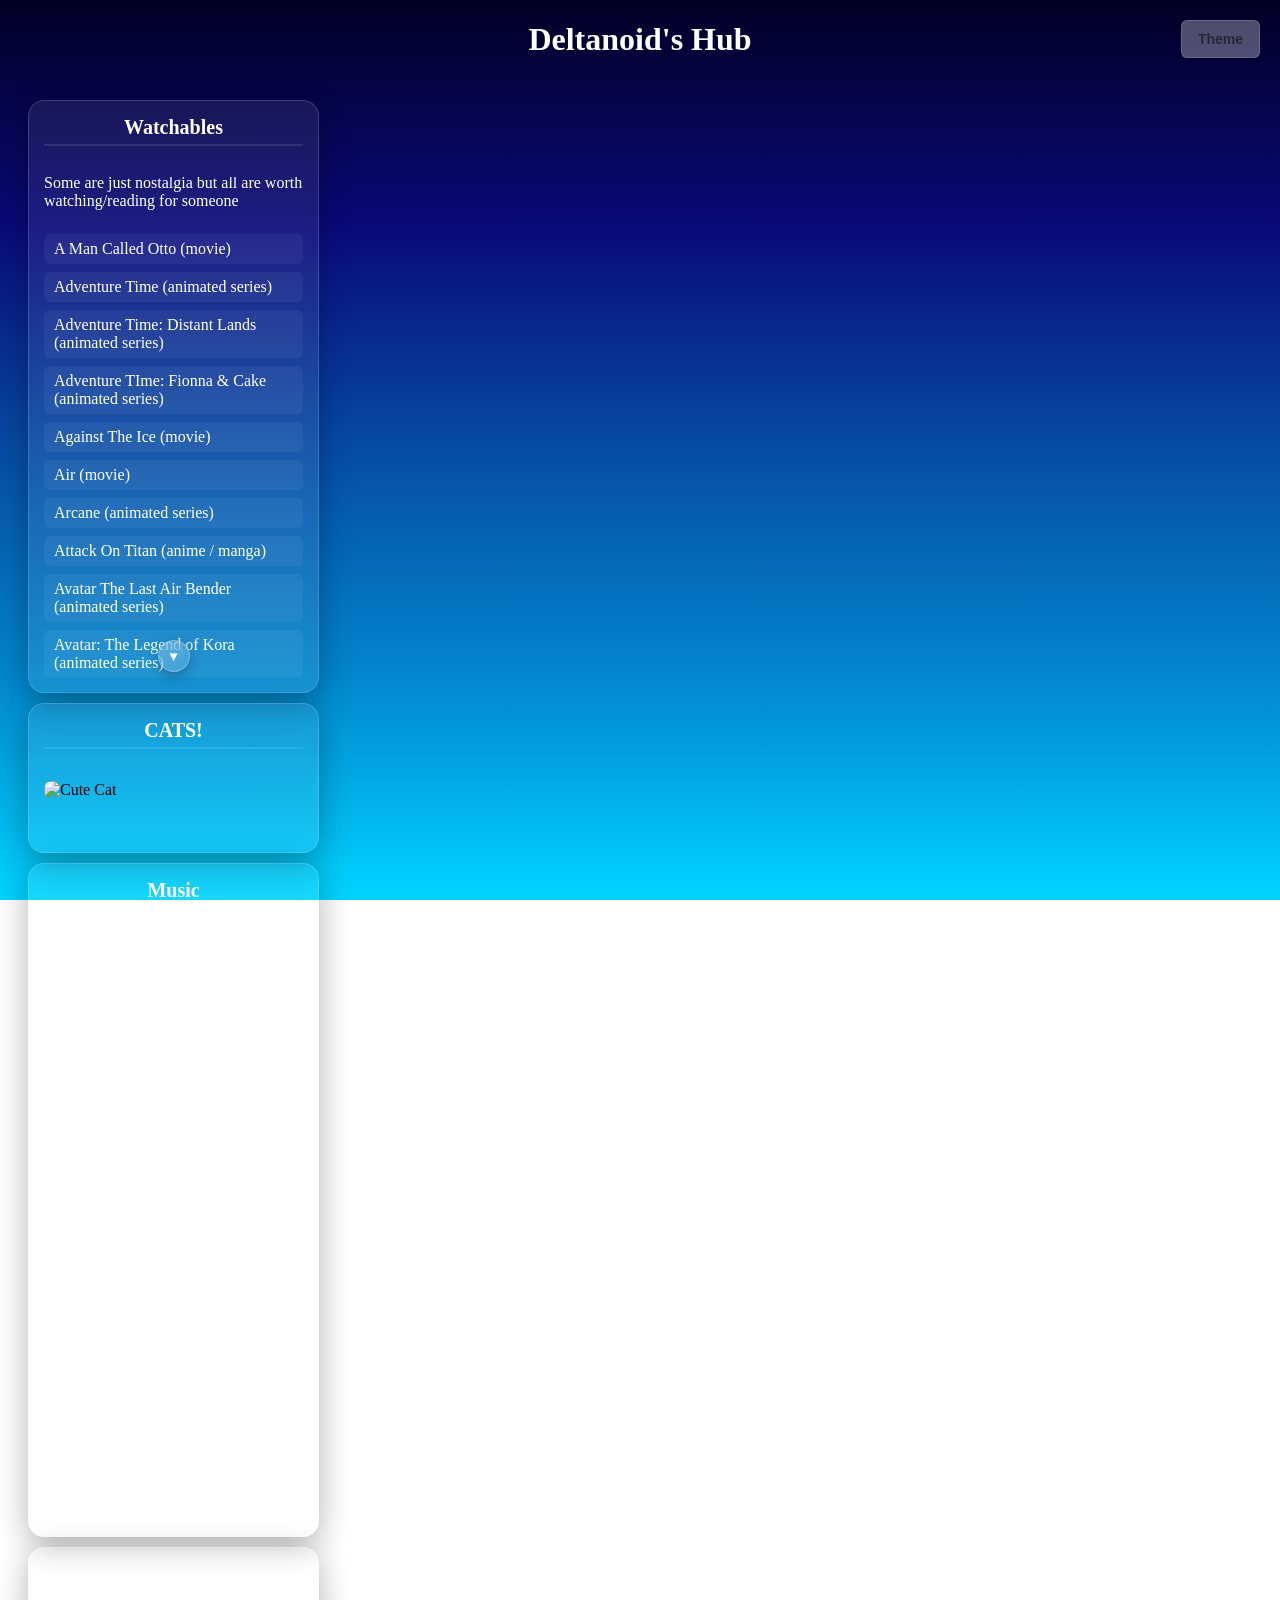
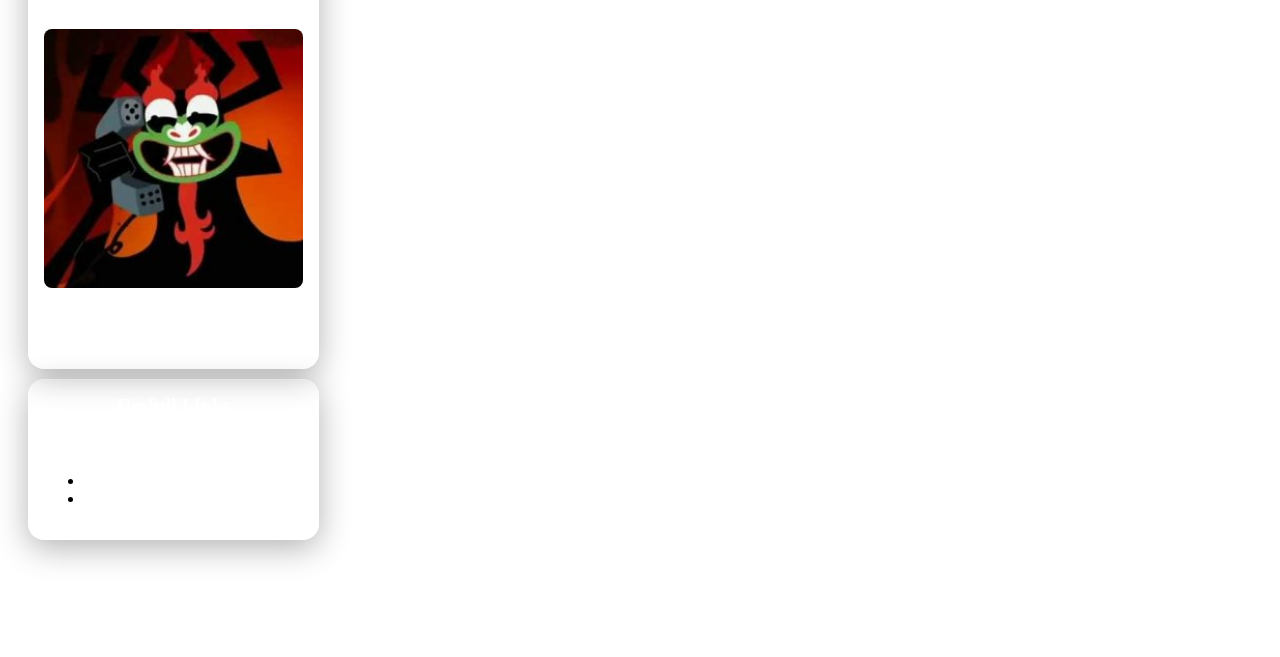
==== commit 0ebca0b6: "Expanded watchables list" ====
--- a/index.html
+++ b/index.html
@@ -91,6 +91,7 @@
             <a href="https://www.imdb.com/title/tt4052886/" target="_blank">Lucifer (series)</a>
             <a href="https://www.imdb.com/title/tt13640670/" target="_blank">Man VS Bee (series)</a>
             <a href="https://www.imdb.com/title/tt8421350/" target="_blank">Manifest (series)</a>
+            <a href="https://www.imdb.com/title/tt1001526/" target="_blank">Mega Mind (animated movie)</a>
             <a href="https://www.imdb.com/title/tt0361201/" target="_blank">Megas XLR (animated series)</a>
             <a href="https://www.imdb.com/title/tt13207736/" target="_blank">Monster: The Jeffrey Dahmer Story (2022) (series)</a>
             <a href="https://www.imdb.com/title/tt0096657/" target="_blank">Mr. Bean (series)</a>
@@ -260,4 +261,4 @@
     });
     </script>
   </body>
-</html>+</html>
